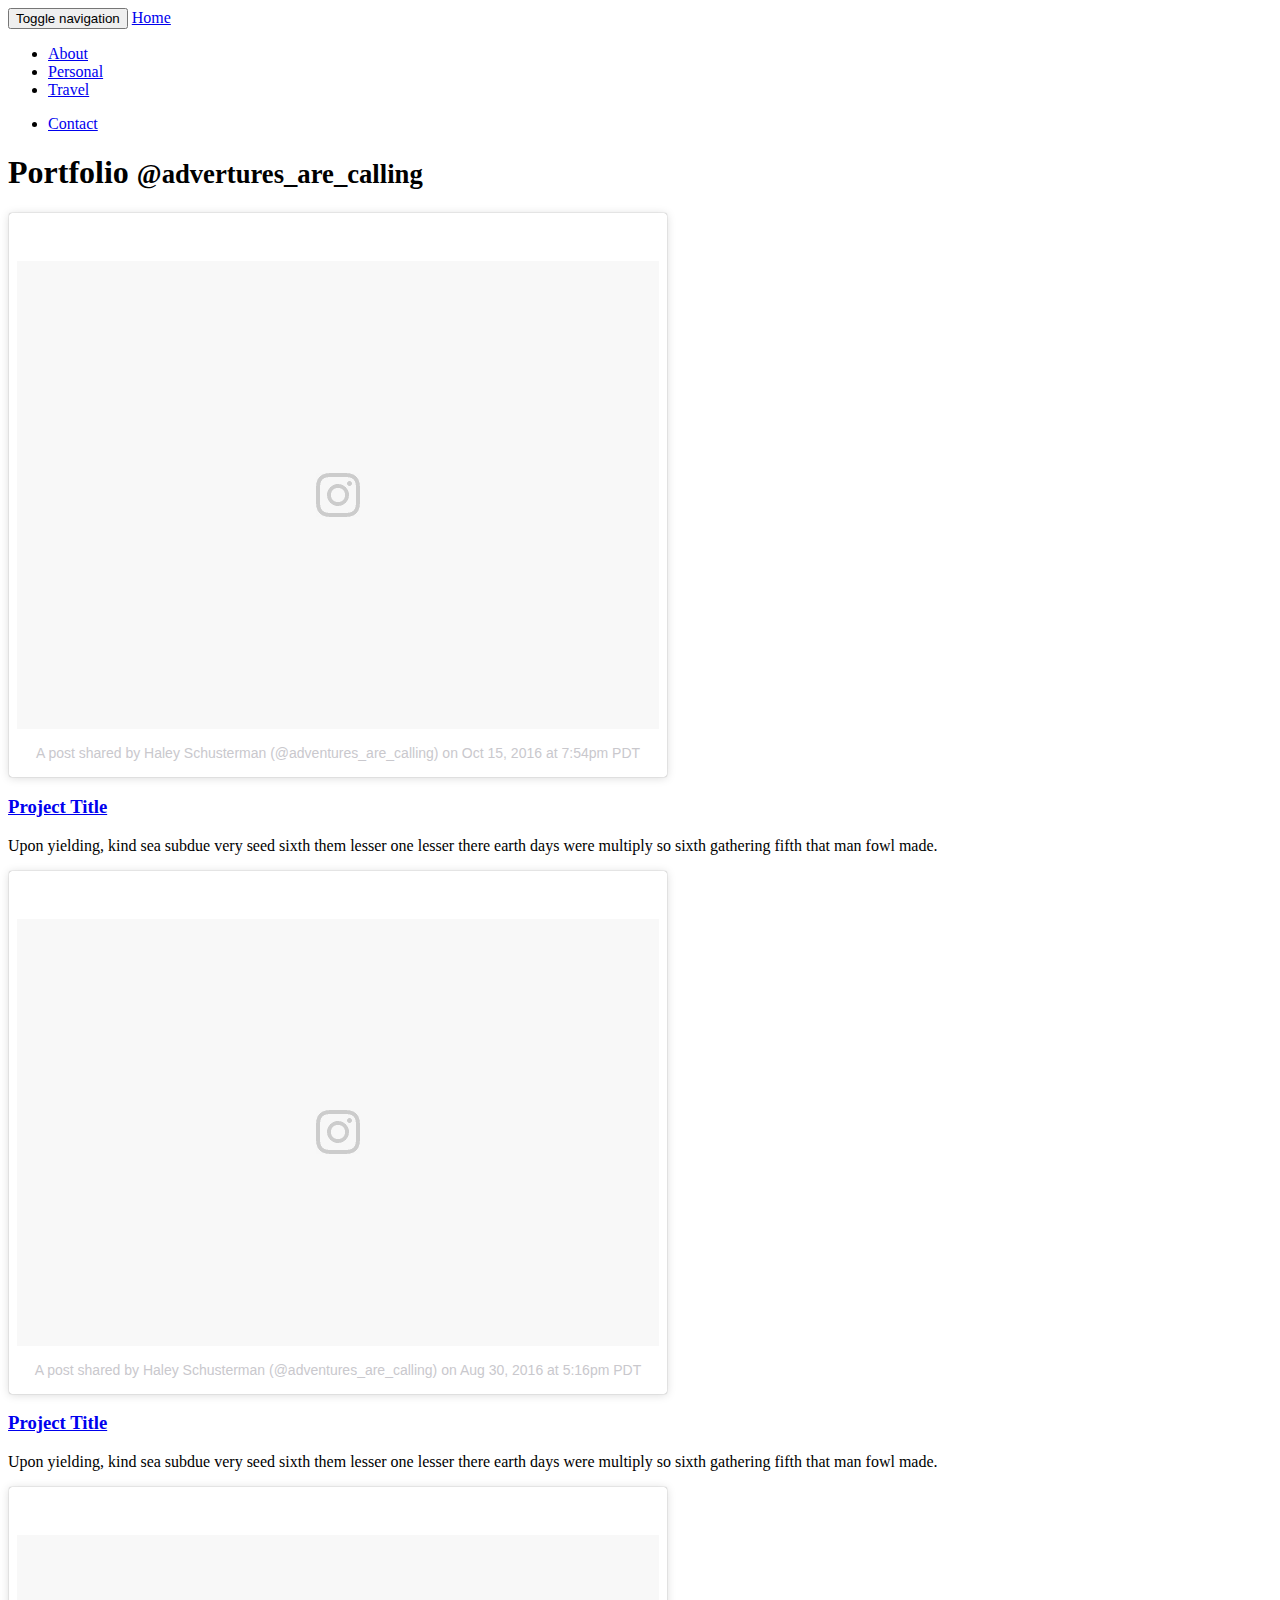
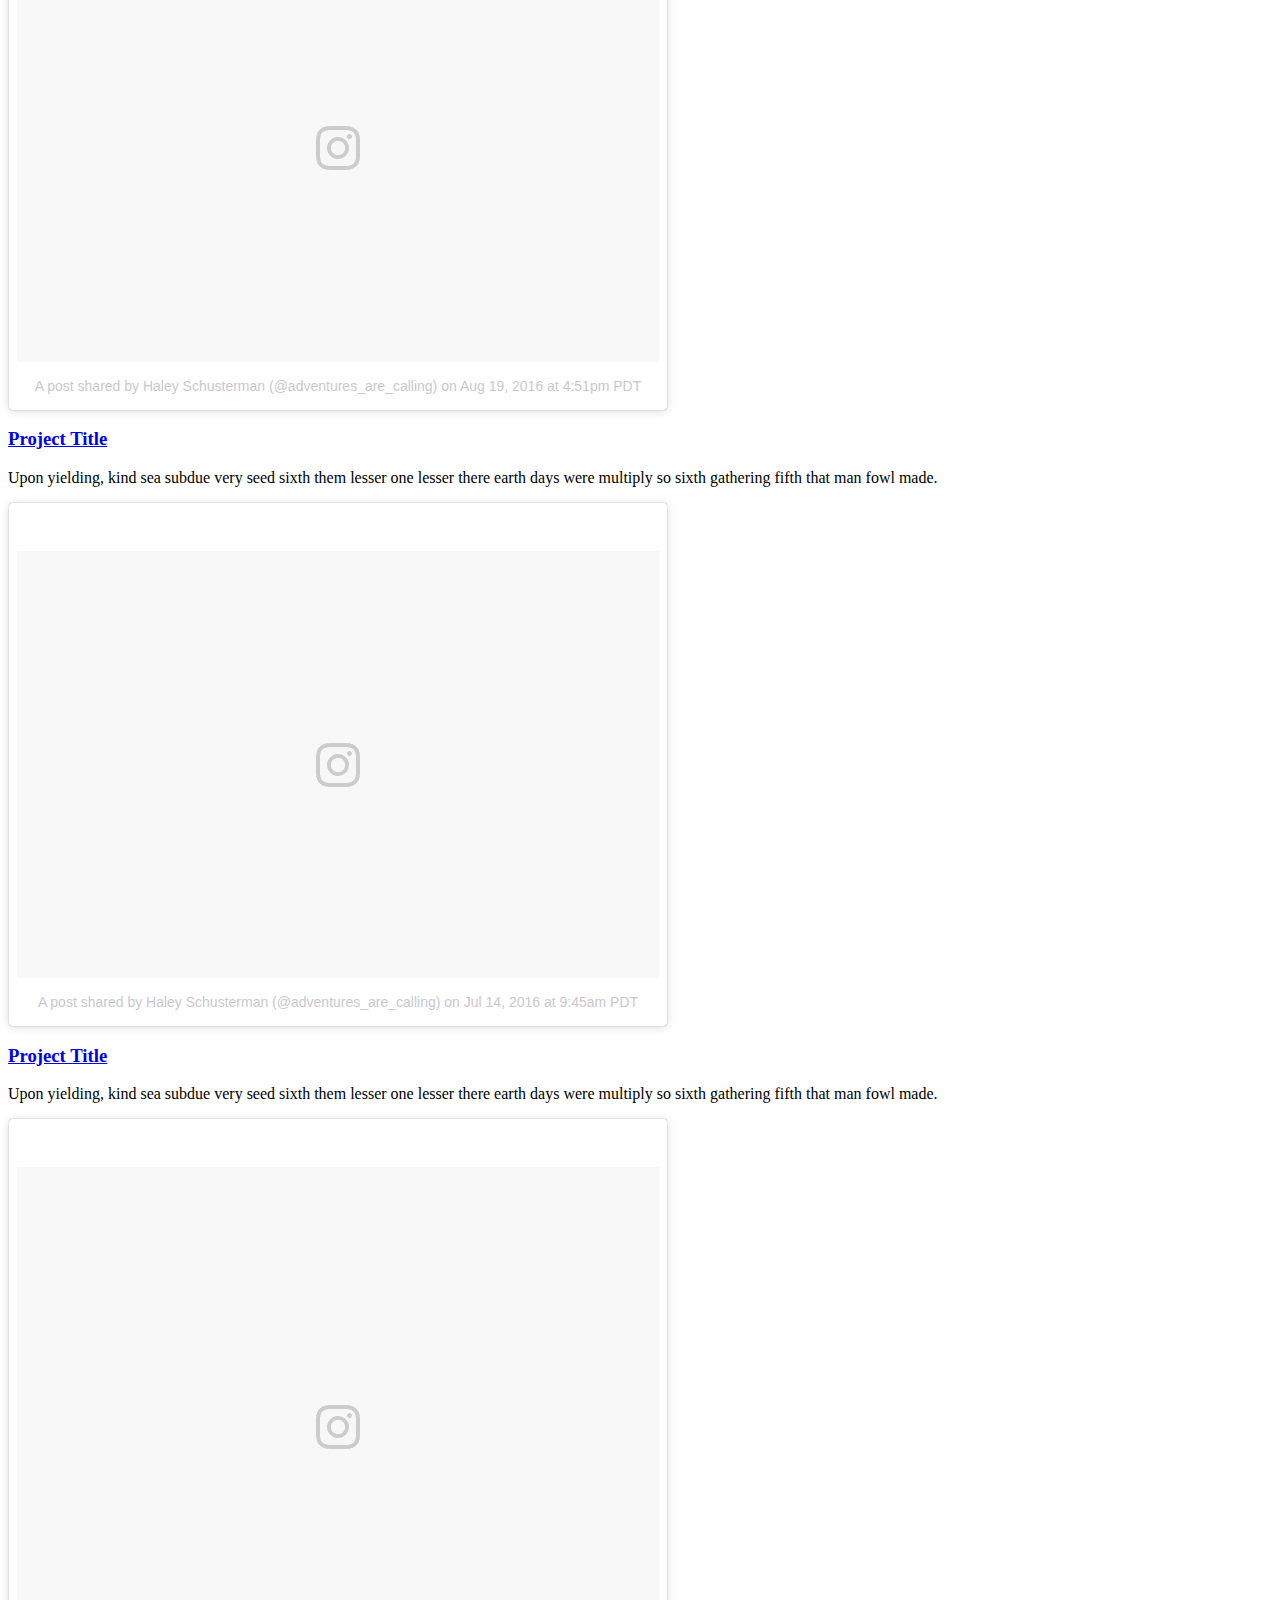
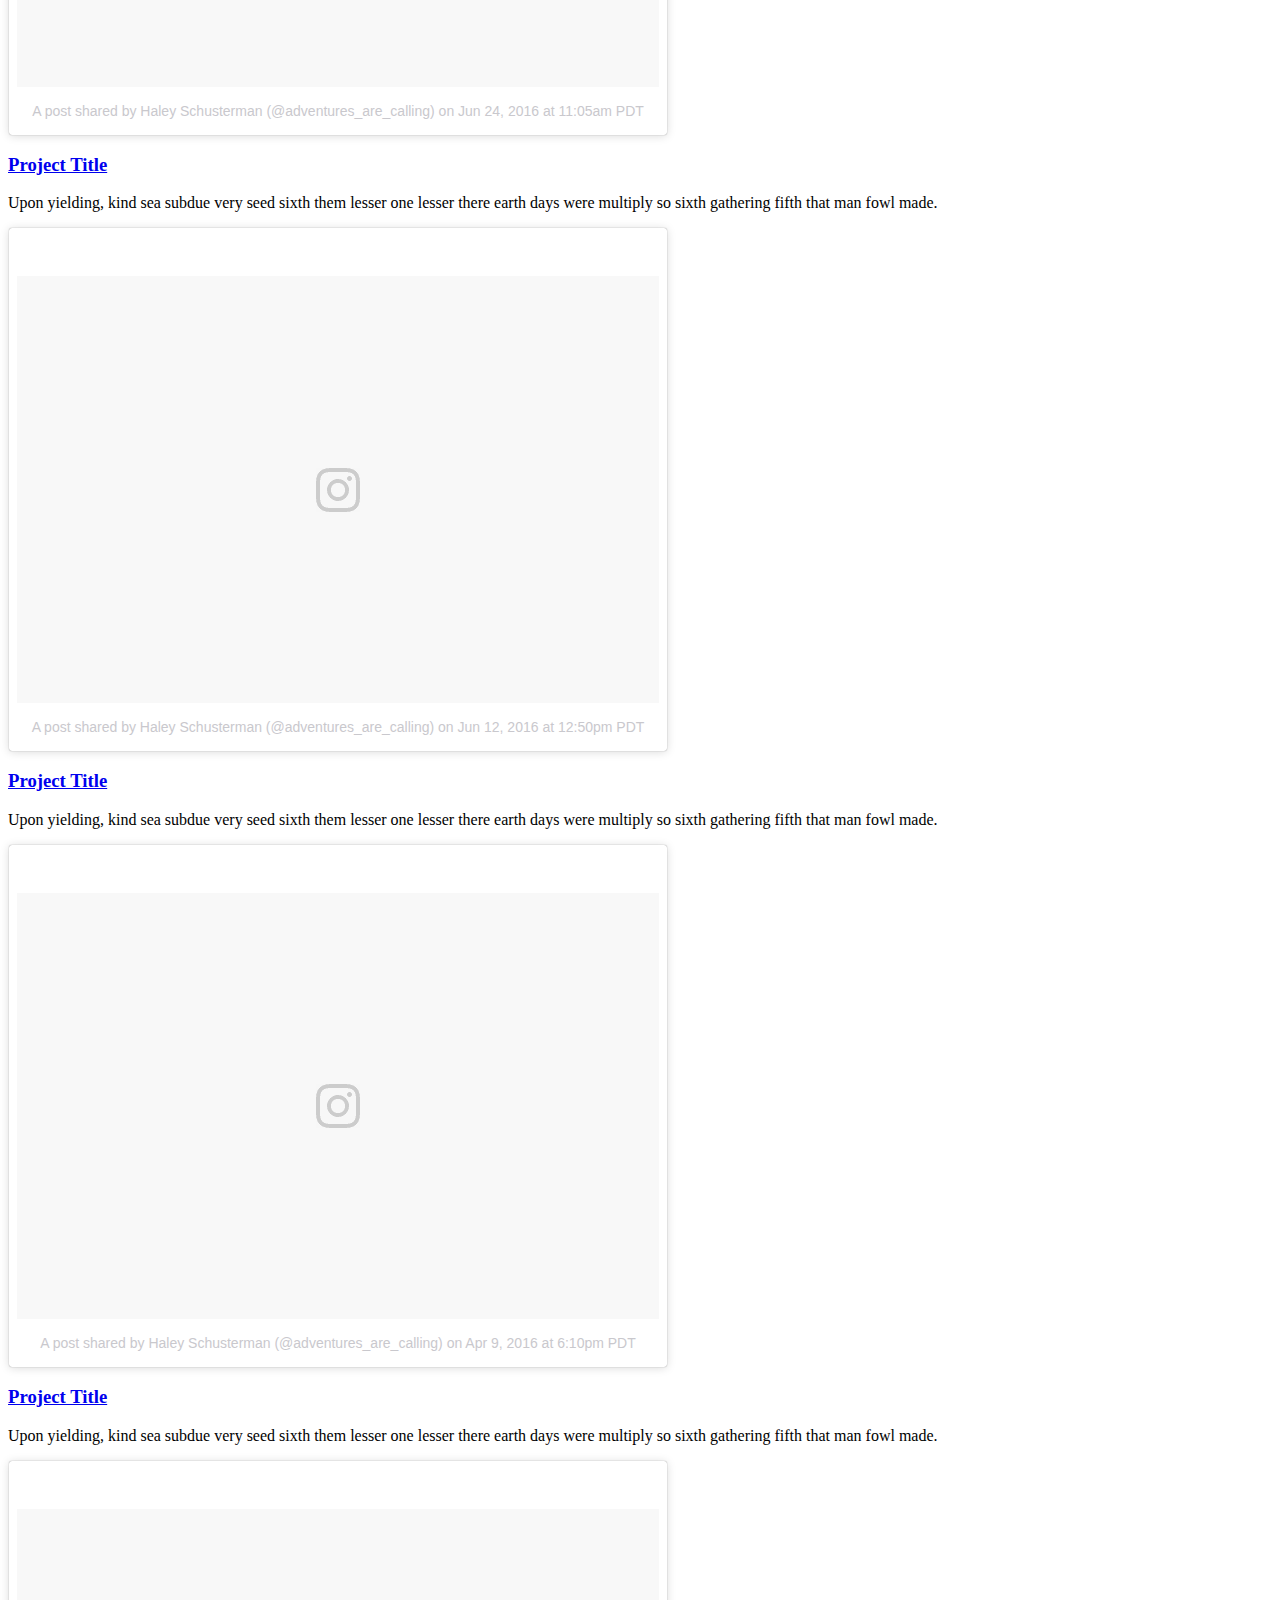
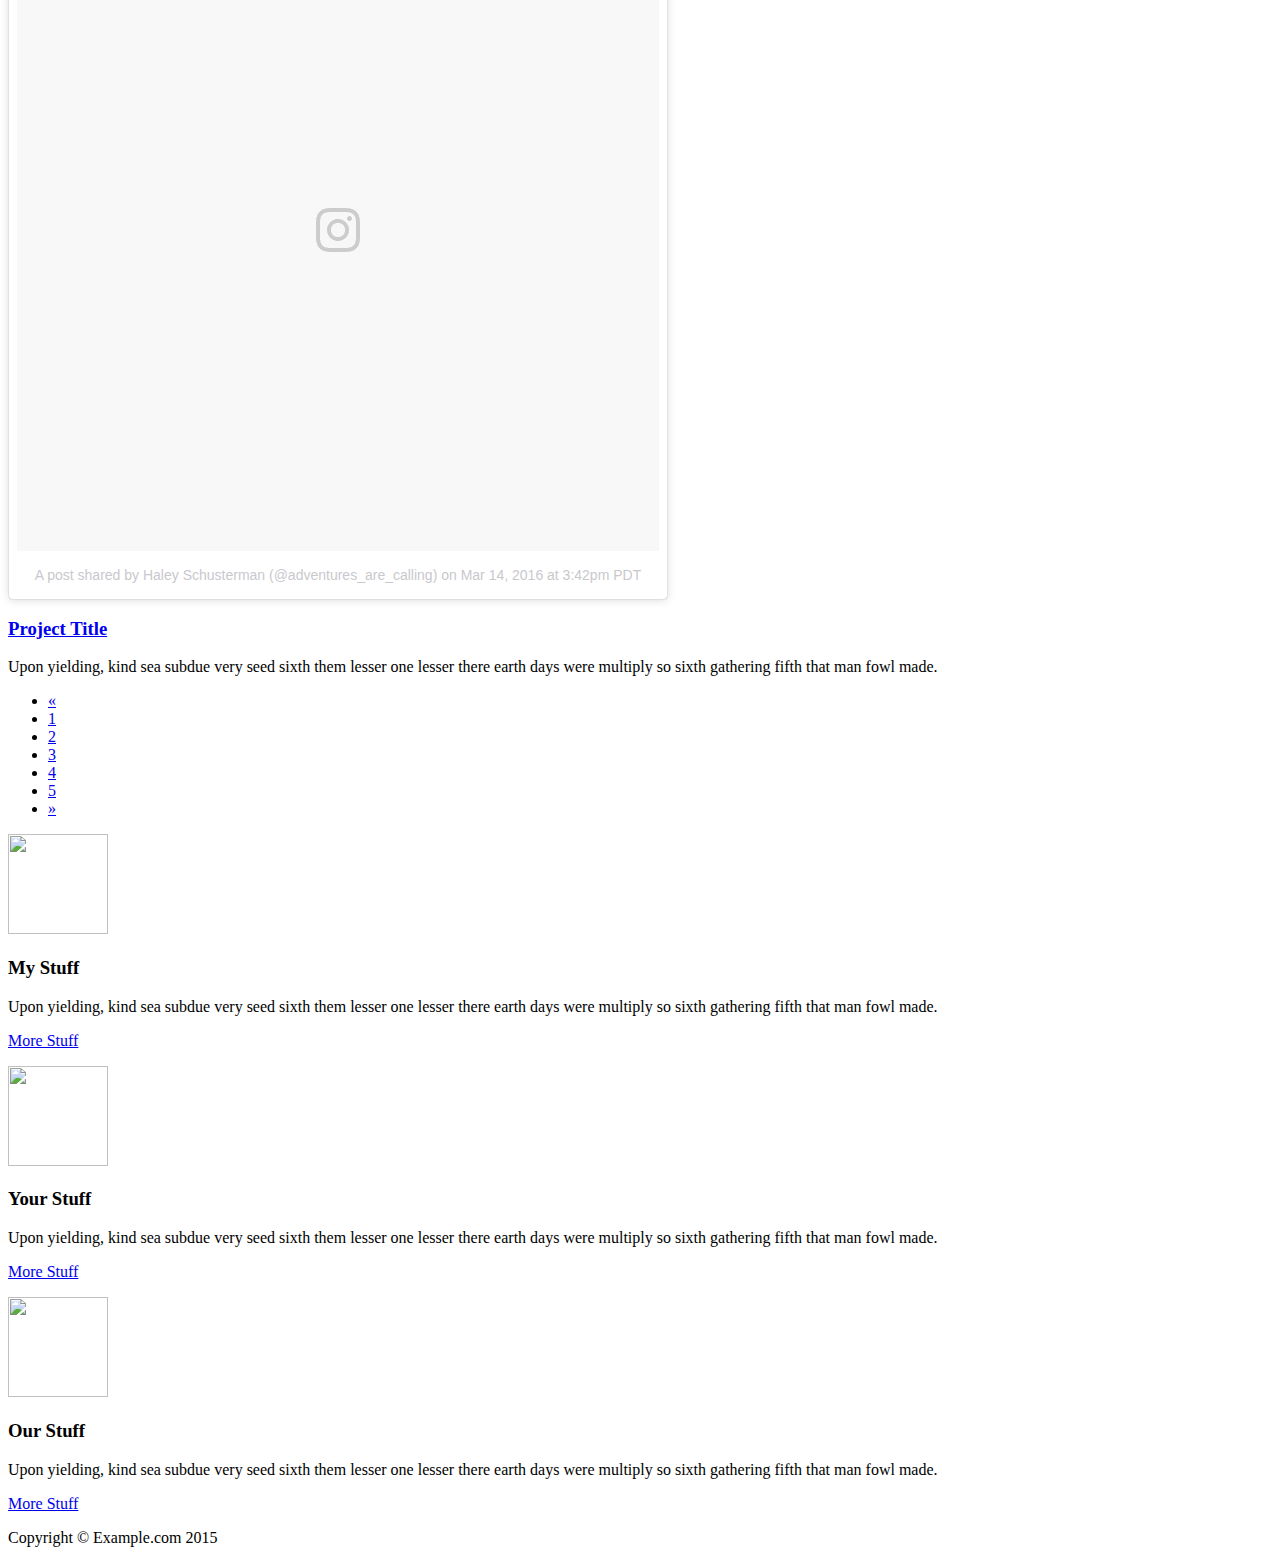
==== index.html @ 8621096d "second:" ====
<!DOCTYPE html>
<!-- Template by Quackit.com -->
<html lang="en">
<head>
<meta charset="utf-8">
<meta http-equiv="X-UA-Compatible" content="IE=edge">
<meta name="viewport" content="width=device-width, initial-scale=1">
<!-- The above 3 meta tags *must* come first in the head; any other head content must come *after* these tags -->

<title>Haley Schusterman</title>

<!-- Bootstrap Core CSS -->
<link href="css/bootstrap.min.css" rel="stylesheet">

<!-- Custom CSS: You can use this stylesheet to override any Bootstrap styles and/or apply your own styles -->
<link href="css/custom.css" rel="stylesheet">

<!-- HTML5 Shim and Respond.js IE8 support of HTML5 elements and media queries -->
<!-- WARNING: Respond.js doesn't work if you view the page via file:// -->
<!--[if lt IE 9]>
        <script src="https://oss.maxcdn.com/libs/html5shiv/3.7.0/html5shiv.js"></script>
        <script src="https://oss.maxcdn.com/libs/respond.js/1.4.2/respond.min.js"></script>
    <![endif]-->

</head>

<body>

	<!-- Navigation -->
	<nav class="navbar navbar-inverse navbar-fixed-top" role="navigation">
		<div class="container">
			<!-- Logo and responsive toggle -->
			<div class="navbar-header">
				<button type="button" class="navbar-toggle" data-toggle="collapse"
					data-target="#bs-example-navbar-collapse-1">
					<span class="sr-only">Toggle navigation</span> <span
						class="icon-bar"></span> <span class="icon-bar"></span> <span
						class="icon-bar"></span>
				</button>
				<a class="navbar-brand" href="index.html"> <span
					class="glyphicon glyphicon-fire"></span> Home
				</a>
			</div>
			<!-- Navbar links -->
			<div class="collapse navbar-collapse"
				id="bs-example-navbar-collapse-1">
				<ul class="nav navbar-nav">
					<li><a href="about.html">About</a></li>
					<li><a href="#">Personal</a></li>
					<li class="active"><a href="#">Travel</a></li>
				</ul>
				<ul class="nav navbar-nav navbar-right">
					<li><a href="#">Contact</a></li>
				</ul>
			</div>
			<!-- /.navbar-collapse -->
		</div>
		<!-- /.container -->
	</nav>

	<!-- Content -->
	<div class="container">

		<!-- Heading -->
		<div class="row">
			<div class="col-lg-12">
				<h1 class="page-header">
					Portfolio <small>@advertures_are_calling</small>
				</h1>
			</div>
		</div>
		<!-- /.row -->

		<!-- Projects Row -->
		<div class="row">
			<div class="col-md-6 portfolio-item">
				<blockquote class="instagram-media" data-instgrm-version="7"
					style="background: #FFF; border: 0; border-radius: 3px; box-shadow: 0 0 1px 0 rgba(0, 0, 0, 0.5), 0 1px 10px 0 rgba(0, 0, 0, 0.15); margin: 1px; max-width: 658px; padding: 0; width: 99.375%; width: -webkit-calc(100% - 2px); width: calc(100% - 2px);">
					<div style="padding: 8px;">
						<div
							style="background: #F8F8F8; line-height: 0; margin-top: 40px; padding: 36.48148148148148% 0; text-align: center; width: 100%;">
							<div
								style="background: url([data-uri]); display: block; height: 44px; margin: 0 auto -44px; position: relative; top: -22px; width: 44px;"></div>
						</div>
						<p
							style="color: #c9c8cd; font-family: Arial, sans-serif; font-size: 14px; line-height: 17px; margin-bottom: 0; margin-top: 8px; overflow: hidden; padding: 8px 0 7px; text-align: center; text-overflow: ellipsis; white-space: nowrap;">
							<a href="https://www.instagram.com/p/BLm5ay7Bj1b/"
								style="color: #c9c8cd; font-family: Arial, sans-serif; font-size: 14px; font-style: normal; font-weight: normal; line-height: 17px; text-decoration: none;"
								target="_blank">A post shared by Haley Schusterman
								(@adventures_are_calling)</a> on
							<time
								style="font-family: Arial, sans-serif; font-size: 14px; line-height: 17px;"
								datetime="2016-10-16T02:54:27+00:00">Oct 15, 2016 at
								7:54pm PDT</time>
						</p>
					</div>
				</blockquote>
				<script async defer src="//platform.instagram.com/en_US/embeds.js"></script>
				<h3>
					<a href="#">Project Title</a>
				</h3>
				<p>Upon yielding, kind sea subdue very seed sixth them lesser
					one lesser there earth days were multiply so sixth gathering fifth
					that man fowl made.</p>
			</div>
			<div class="col-md-6 portfolio-item">

				<blockquote class="instagram-media" data-instgrm-version="7"
					style="background: #FFF; border: 0; border-radius: 3px; box-shadow: 0 0 1px 0 rgba(0, 0, 0, 0.5), 0 1px 10px 0 rgba(0, 0, 0, 0.15); margin: 1px; max-width: 658px; padding: 0; width: 99.375%; width: -webkit-calc(100% - 2px); width: calc(100% - 2px);">
					<div style="padding: 8px;">
						<div
							style="background: #F8F8F8; line-height: 0; margin-top: 40px; padding: 33.24074074074074% 0; text-align: center; width: 100%;">
							<div
								style="background: url([data-uri]); display: block; height: 44px; margin: 0 auto -44px; position: relative; top: -22px; width: 44px;"></div>
						</div>
						<p
							style="color: #c9c8cd; font-family: Arial, sans-serif; font-size: 14px; line-height: 17px; margin-bottom: 0; margin-top: 8px; overflow: hidden; padding: 8px 0 7px; text-align: center; text-overflow: ellipsis; white-space: nowrap;">
							<a href="https://www.instagram.com/p/BJwKz3chOQ_/"
								style="color: #c9c8cd; font-family: Arial, sans-serif; font-size: 14px; font-style: normal; font-weight: normal; line-height: 17px; text-decoration: none;"
								target="_blank">A post shared by Haley Schusterman
								(@adventures_are_calling)</a> on
							<time
								style="font-family: Arial, sans-serif; font-size: 14px; line-height: 17px;"
								datetime="2016-08-31T00:16:48+00:00">Aug 30, 2016 at
								5:16pm PDT</time>
						</p>
					</div>
				</blockquote>
				<script async defer src="//platform.instagram.com/en_US/embeds.js"></script>
				<h3>
					<a href="#">Project Title</a>
				</h3>
				<p>Upon yielding, kind sea subdue very seed sixth them lesser
					one lesser there earth days were multiply so sixth gathering fifth
					that man fowl made.</p>
			</div>
		</div>
		<!-- /.row -->

		<!-- Projects Row -->
		<div class="row">
			<div class="col-md-6 portfolio-item">
				<blockquote class="instagram-media" data-instgrm-version="7"
					style="background: #FFF; border: 0; border-radius: 3px; box-shadow: 0 0 1px 0 rgba(0, 0, 0, 0.5), 0 1px 10px 0 rgba(0, 0, 0, 0.15); margin: 1px; max-width: 658px; padding: 0; width: 99.375%; width: -webkit-calc(100% - 2px); width: calc(100% - 2px);">
					<div style="padding: 8px;">
						<div
							style="background: #F8F8F8; line-height: 0; margin-top: 40px; padding: 33.24074074074074% 0; text-align: center; width: 100%;">
							<div
								style="background: url([data-uri]); display: block; height: 44px; margin: 0 auto -44px; position: relative; top: -22px; width: 44px;"></div>
						</div>
						<p
							style="color: #c9c8cd; font-family: Arial, sans-serif; font-size: 14px; line-height: 17px; margin-bottom: 0; margin-top: 8px; overflow: hidden; padding: 8px 0 7px; text-align: center; text-overflow: ellipsis; white-space: nowrap;">
							<a href="https://www.instagram.com/p/BJTzJ_MBooL/"
								style="color: #c9c8cd; font-family: Arial, sans-serif; font-size: 14px; font-style: normal; font-weight: normal; line-height: 17px; text-decoration: none;"
								target="_blank">A post shared by Haley Schusterman
								(@adventures_are_calling)</a> on
							<time
								style="font-family: Arial, sans-serif; font-size: 14px; line-height: 17px;"
								datetime="2016-08-19T23:51:22+00:00">Aug 19, 2016 at
								4:51pm PDT</time>
						</p>
					</div>
				</blockquote>
				<script async defer src="//platform.instagram.com/en_US/embeds.js"></script>
				<h3>
					<a href="#">Project Title</a>
				</h3>
				<p>Upon yielding, kind sea subdue very seed sixth them lesser
					one lesser there earth days were multiply so sixth gathering fifth
					that man fowl made.</p>
			</div>
			<div class="col-md-6 portfolio-item">
				<blockquote class="instagram-media" data-instgrm-version="7"
					style="background: #FFF; border: 0; border-radius: 3px; box-shadow: 0 0 1px 0 rgba(0, 0, 0, 0.5), 0 1px 10px 0 rgba(0, 0, 0, 0.15); margin: 1px; max-width: 658px; padding: 0; width: 99.375%; width: -webkit-calc(100% - 2px); width: calc(100% - 2px);">
					<div style="padding: 8px;">
						<div
							style="background: #F8F8F8; line-height: 0; margin-top: 40px; padding: 33.24074074074074% 0; text-align: center; width: 100%;">
							<div
								style="background: url([data-uri]); display: block; height: 44px; margin: 0 auto -44px; position: relative; top: -22px; width: 44px;"></div>
						</div>
						<p
							style="color: #c9c8cd; font-family: Arial, sans-serif; font-size: 14px; line-height: 17px; margin-bottom: 0; margin-top: 8px; overflow: hidden; padding: 8px 0 7px; text-align: center; text-overflow: ellipsis; white-space: nowrap;">
							<a href="https://www.instagram.com/p/BH2V0JzBc6H/"
								style="color: #c9c8cd; font-family: Arial, sans-serif; font-size: 14px; font-style: normal; font-weight: normal; line-height: 17px; text-decoration: none;"
								target="_blank">A post shared by Haley Schusterman
								(@adventures_are_calling)</a> on
							<time
								style="font-family: Arial, sans-serif; font-size: 14px; line-height: 17px;"
								datetime="2016-07-14T16:45:37+00:00">Jul 14, 2016 at
								9:45am PDT</time>
						</p>
					</div>
				</blockquote>
				<script async defer src="//platform.instagram.com/en_US/embeds.js"></script>
				<h3>
					<a href="#">Project Title</a>
				</h3>
				<p>Upon yielding, kind sea subdue very seed sixth them lesser
					one lesser there earth days were multiply so sixth gathering fifth
					that man fowl made.</p>
			</div>
		</div>


		<!-- Projects Row -->
		<div class="row">
			<div class="col-md-6 portfolio-item">
				<blockquote class="instagram-media" data-instgrm-version="7"
					style="background: #FFF; border: 0; border-radius: 3px; box-shadow: 0 0 1px 0 rgba(0, 0, 0, 0.5), 0 1px 10px 0 rgba(0, 0, 0, 0.15); margin: 1px; max-width: 658px; padding: 0; width: 99.375%; width: -webkit-calc(100% - 2px); width: calc(100% - 2px);">
					<div style="padding: 8px;">
						<div
							style="background: #F8F8F8; line-height: 0; margin-top: 40px; padding: 40.46296296296296% 0; text-align: center; width: 100%;">
							<div
								style="background: url([data-uri]); display: block; height: 44px; margin: 0 auto -44px; position: relative; top: -22px; width: 44px;"></div>
						</div>
						<p
							style="color: #c9c8cd; font-family: Arial, sans-serif; font-size: 14px; line-height: 17px; margin-bottom: 0; margin-top: 8px; overflow: hidden; padding: 8px 0 7px; text-align: center; text-overflow: ellipsis; white-space: nowrap;">
							<a href="https://www.instagram.com/p/BHC_D_JBLlY/"
								style="color: #c9c8cd; font-family: Arial, sans-serif; font-size: 14px; font-style: normal; font-weight: normal; line-height: 17px; text-decoration: none;"
								target="_blank">A post shared by Haley Schusterman
								(@adventures_are_calling)</a> on
							<time
								style="font-family: Arial, sans-serif; font-size: 14px; line-height: 17px;"
								datetime="2016-06-24T18:05:32+00:00">Jun 24, 2016 at
								11:05am PDT</time>
						</p>
					</div>
				</blockquote>
				<script async defer src="//platform.instagram.com/en_US/embeds.js"></script>
				<h3>
					<a href="#">Project Title</a>
				</h3>
				<p>Upon yielding, kind sea subdue very seed sixth them lesser
					one lesser there earth days were multiply so sixth gathering fifth
					that man fowl made.</p>
			</div>
			<div class="col-md-6 portfolio-item">
				<blockquote class="instagram-media" data-instgrm-version="7"
					style="background: #FFF; border: 0; border-radius: 3px; box-shadow: 0 0 1px 0 rgba(0, 0, 0, 0.5), 0 1px 10px 0 rgba(0, 0, 0, 0.15); margin: 1px; max-width: 658px; padding: 0; width: 99.375%; width: -webkit-calc(100% - 2px); width: calc(100% - 2px);">
					<div style="padding: 8px;">
						<div
							style="background: #F8F8F8; line-height: 0; margin-top: 40px; padding: 33.24074074074074% 0; text-align: center; width: 100%;">
							<div
								style="background: url([data-uri]); display: block; height: 44px; margin: 0 auto -44px; position: relative; top: -22px; width: 44px;"></div>
						</div>
						<p
							style="color: #c9c8cd; font-family: Arial, sans-serif; font-size: 14px; line-height: 17px; margin-bottom: 0; margin-top: 8px; overflow: hidden; padding: 8px 0 7px; text-align: center; text-overflow: ellipsis; white-space: nowrap;">
							<a href="https://www.instagram.com/p/BGkRgqDti3I/"
								style="color: #c9c8cd; font-family: Arial, sans-serif; font-size: 14px; font-style: normal; font-weight: normal; line-height: 17px; text-decoration: none;"
								target="_blank">A post shared by Haley Schusterman
								(@adventures_are_calling)</a> on
							<time
								style="font-family: Arial, sans-serif; font-size: 14px; line-height: 17px;"
								datetime="2016-06-12T19:50:17+00:00">Jun 12, 2016 at
								12:50pm PDT</time>
						</p>
					</div>
				</blockquote>
				<script async defer src="//platform.instagram.com/en_US/embeds.js"></script>
				<h3>
					<a href="#">Project Title</a>
				</h3>
				<p>Upon yielding, kind sea subdue very seed sixth them lesser
					one lesser there earth days were multiply so sixth gathering fifth
					that man fowl made.</p>
			</div>
		</div>

		<!-- Projects row -->
		<div>
			<div class="col-md-6 portfolio-item">
				<blockquote class="instagram-media" data-instgrm-version="7"
					style="background: #FFF; border: 0; border-radius: 3px; box-shadow: 0 0 1px 0 rgba(0, 0, 0, 0.5), 0 1px 10px 0 rgba(0, 0, 0, 0.15); margin: 1px; max-width: 658px; padding: 0; width: 99.375%; width: -webkit-calc(100% - 2px); width: calc(100% - 2px);">
					<div style="padding: 8px;">
						<div
							style="background: #F8F8F8; line-height: 0; margin-top: 40px; padding: 33.24074074074074% 0; text-align: center; width: 100%;">
							<div
								style="background: url([data-uri]); display: block; height: 44px; margin: 0 auto -44px; position: relative; top: -22px; width: 44px;"></div>
						</div>
						<p
							style="color: #c9c8cd; font-family: Arial, sans-serif; font-size: 14px; line-height: 17px; margin-bottom: 0; margin-top: 8px; overflow: hidden; padding: 8px 0 7px; text-align: center; text-overflow: ellipsis; white-space: nowrap;">
							<a href="https://www.instagram.com/p/BEADVa7ti-9/"
								style="color: #c9c8cd; font-family: Arial, sans-serif; font-size: 14px; font-style: normal; font-weight: normal; line-height: 17px; text-decoration: none;"
								target="_blank">A post shared by Haley Schusterman
								(@adventures_are_calling)</a> on
							<time
								style="font-family: Arial, sans-serif; font-size: 14px; line-height: 17px;"
								datetime="2016-04-10T01:10:58+00:00">Apr 9, 2016 at
								6:10pm PDT</time>
						</p>
					</div>
				</blockquote>
				<script async defer src="//platform.instagram.com/en_US/embeds.js"></script>
				<h3>
					<a href="#">Project Title</a>
				</h3>
				<p>Upon yielding, kind sea subdue very seed sixth them lesser
					one lesser there earth days were multiply so sixth gathering fifth
					that man fowl made.</p>

			</div>
			<div class="col-md-6 portfolio-item">
				<blockquote class="instagram-media" data-instgrm-version="7"
					style="background: #FFF; border: 0; border-radius: 3px; box-shadow: 0 0 1px 0 rgba(0, 0, 0, 0.5), 0 1px 10px 0 rgba(0, 0, 0, 0.15); margin: 1px; max-width: 658px; padding: 0; width: 99.375%; width: -webkit-calc(100% - 2px); width: calc(100% - 2px);">
					<div style="padding: 8px;">
						<div
							style="background: #F8F8F8; line-height: 0; margin-top: 40px; padding: 50.0% 0; text-align: center; width: 100%;">
							<div
								style="background: url([data-uri]); display: block; height: 44px; margin: 0 auto -44px; position: relative; top: -22px; width: 44px;"></div>
						</div>
						<p
							style="color: #c9c8cd; font-family: Arial, sans-serif; font-size: 14px; line-height: 17px; margin-bottom: 0; margin-top: 8px; overflow: hidden; padding: 8px 0 7px; text-align: center; text-overflow: ellipsis; white-space: nowrap;">
							<a href="https://www.instagram.com/p/BC81oXDtixR/"
								style="color: #c9c8cd; font-family: Arial, sans-serif; font-size: 14px; font-style: normal; font-weight: normal; line-height: 17px; text-decoration: none;"
								target="_blank">A post shared by Haley Schusterman
								(@adventures_are_calling)</a> on
							<time
								style="font-family: Arial, sans-serif; font-size: 14px; line-height: 17px;"
								datetime="2016-03-14T22:42:06+00:00">Mar 14, 2016 at
								3:42pm PDT</time>
						</p>
					</div>
				</blockquote>
				<script async defer src="//platform.instagram.com/en_US/embeds.js"></script>
				<h3>
					<a href="#">Project Title</a>
				</h3>
				<p>Upon yielding, kind sea subdue very seed sixth them lesser
					one lesser there earth days were multiply so sixth gathering fifth
					that man fowl made.</p>
			</div>
		</div>
		<!-- Pagination -->
		<div class="row text-center">
			<div class="col-lg-12">
				<ul class="pagination">
					<li><a href="#">&laquo;</a></li>
					<li class="active"><a href="#">1</a></li>
					<li><a href="#">2</a></li>
					<li><a href="#">3</a></li>
					<li><a href="#">4</a></li>
					<li><a href="#">5</a></li>
					<li><a href="#">&raquo;</a></li>
				</ul>
			</div>
		</div>
		<!-- /.row -->

	</div>
	<!-- /.container -->

	<footer>
		<div class="footer-blurb">
			<div class="container">
				<div class="row">
					<div class="col-sm-4 footer-blurb-item">
						<img class="img-circle"
							src="http://lorempixel.com/100/100/people/3" alt="" width="100"
							height="100">
						<h3>My Stuff</h3>
						<p>Upon yielding, kind sea subdue very seed sixth them lesser
							one lesser there earth days were multiply so sixth gathering
							fifth that man fowl made.</p>
						<p>
							<a class="btn btn-primary" href="#">More Stuff</a>
						</p>
					</div>
					<div class="col-sm-4 footer-blurb-item">
						<img class="img-circle"
							src="http://lorempixel.com/100/100/people/1" alt="" width="100"
							height="100">
						<h3>Your Stuff</h3>
						<p>Upon yielding, kind sea subdue very seed sixth them lesser
							one lesser there earth days were multiply so sixth gathering
							fifth that man fowl made.</p>
						<p>
							<a class="btn btn-primary" href="#">More Stuff</a>
						</p>
					</div>
					<div class="col-sm-4 footer-blurb-item">
						<img class="img-circle"
							src="http://lorempixel.com/100/100/people/2" alt="" width="100"
							height="100">
						<h3>Our Stuff</h3>
						<p>Upon yielding, kind sea subdue very seed sixth them lesser
							one lesser there earth days were multiply so sixth gathering
							fifth that man fowl made.</p>
						<p>
							<a class="btn btn-primary" href="#">More Stuff</a>
						</p>
					</div>

				</div>
				<!-- /.row -->
			</div>
		</div>

		<div class="copyright">
			<div class="container">
				<p>Copyright &copy; Example.com 2015</p>
			</div>
		</div>
	</footer>


	<!-- jQuery -->
	<script src="js/jquery-1.11.3.min.js"></script>

	<!-- Bootstrap Core JavaScript -->
	<script src="js/bootstrap.min.js"></script>

</body>

</html>
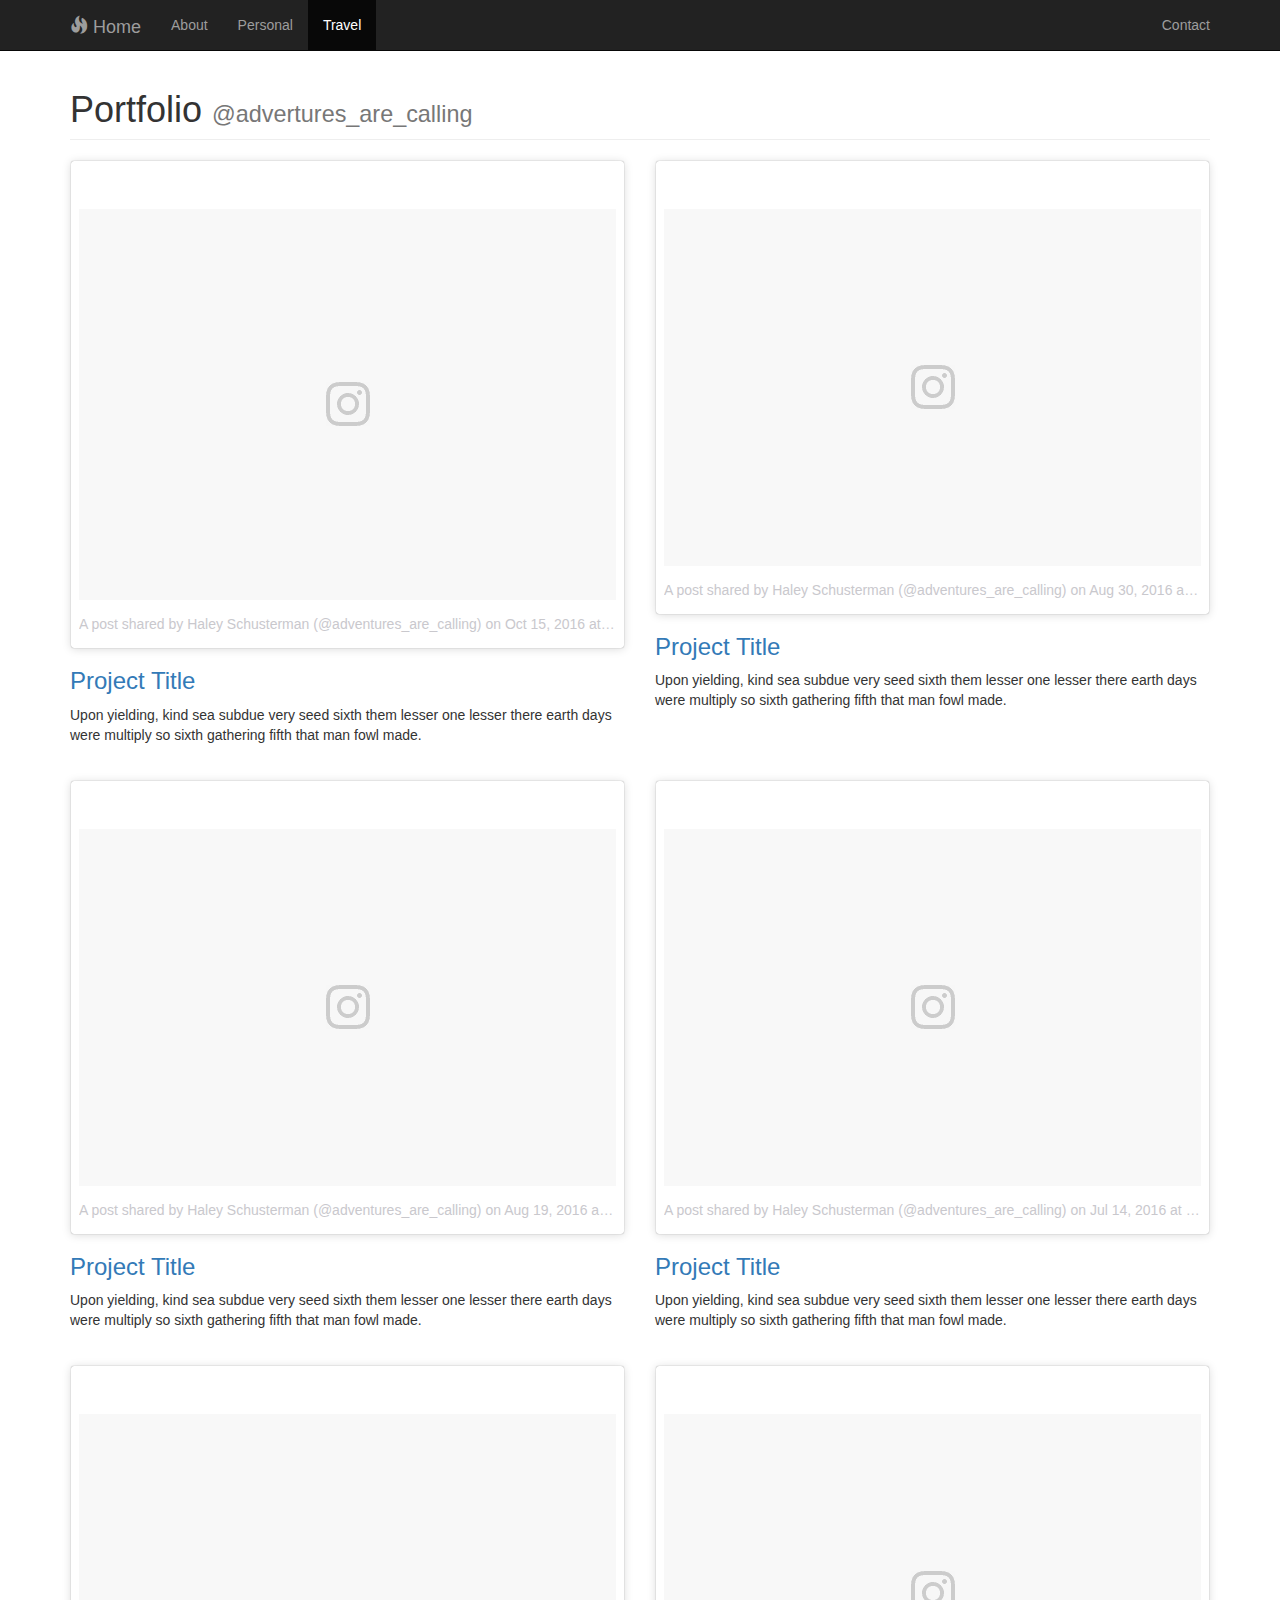
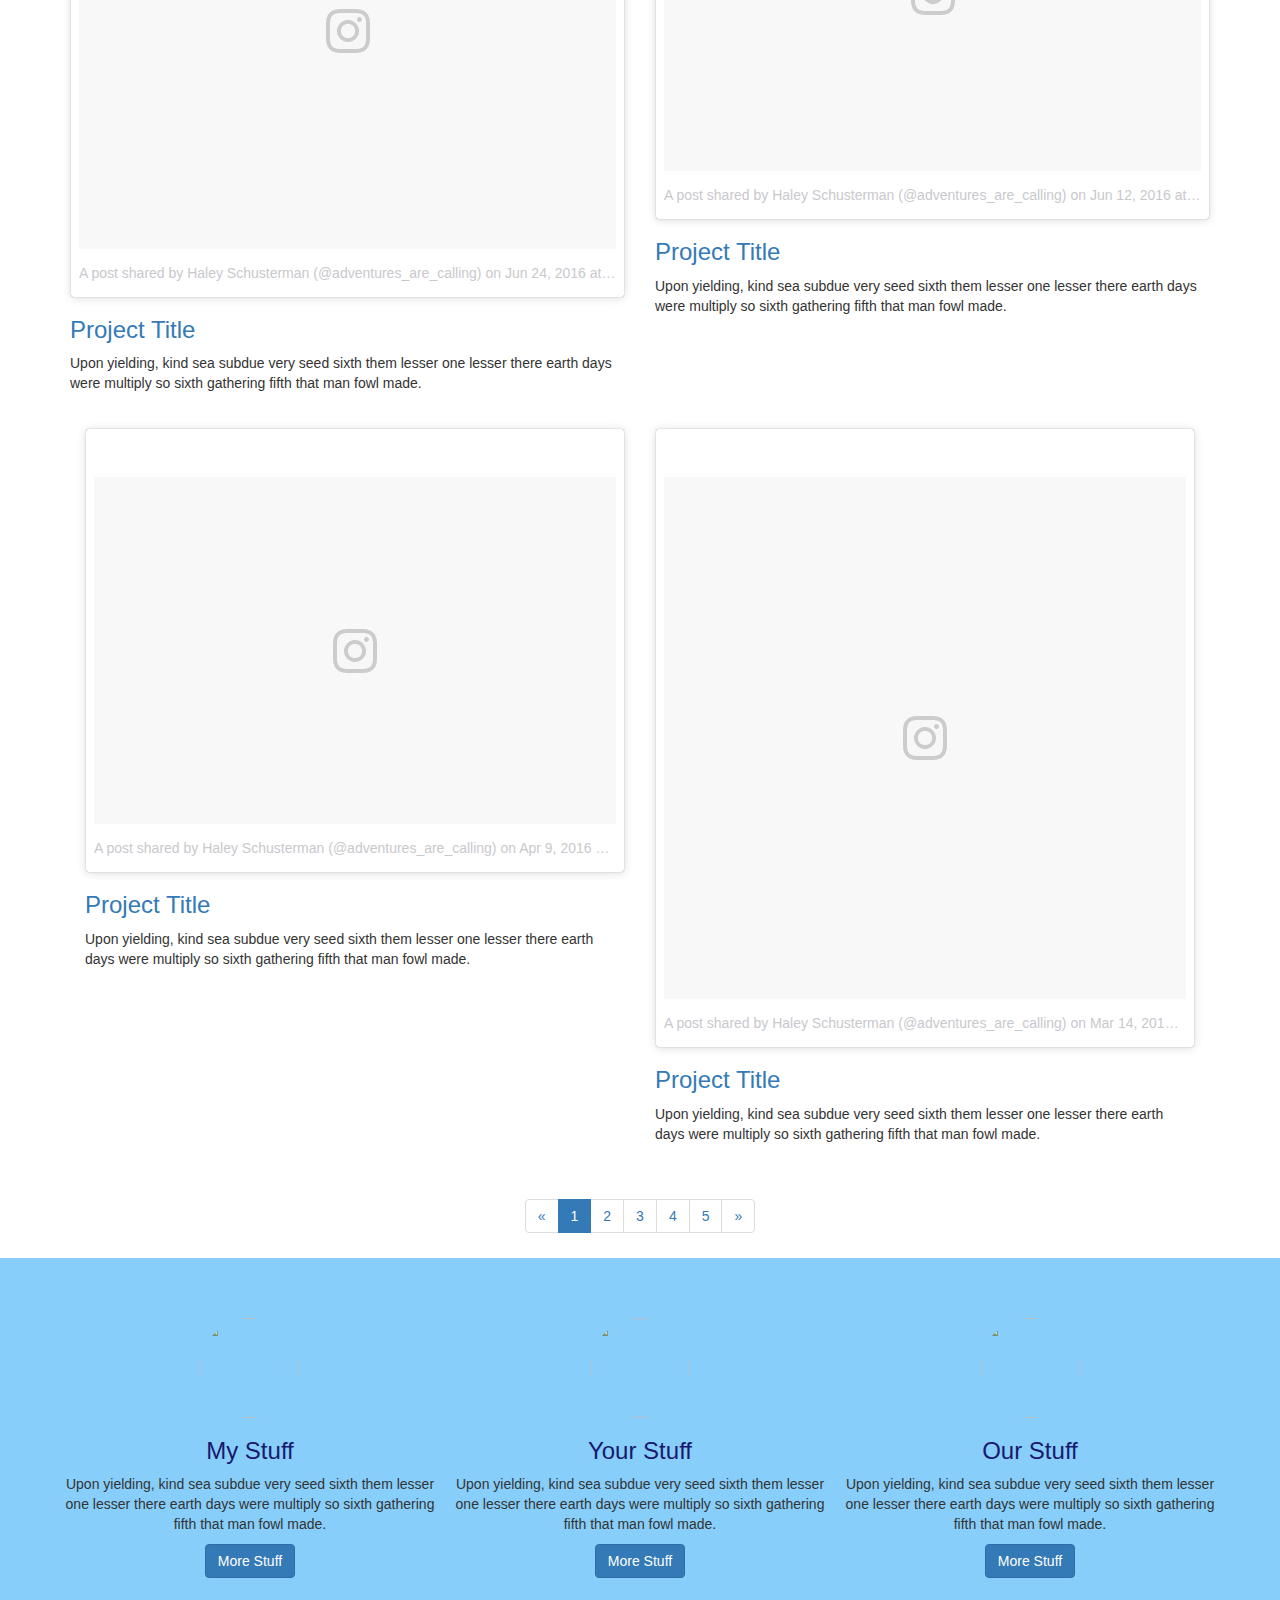
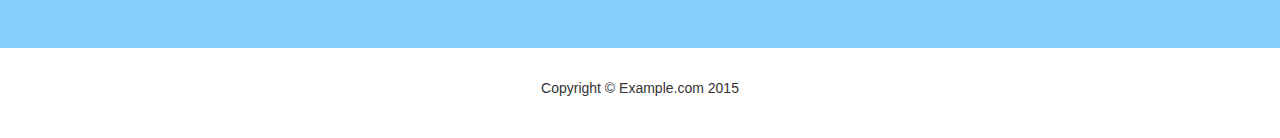
==== commit 90ef0549: "blah" ====
--- a/index.html
+++ b/index.html
@@ -18,10 +18,10 @@
 
 <!-- HTML5 Shim and Respond.js IE8 support of HTML5 elements and media queries -->
 <!-- WARNING: Respond.js doesn't work if you view the page via file:// -->
-<!--[if lt IE 9]>
+
         <script src="https://oss.maxcdn.com/libs/html5shiv/3.7.0/html5shiv.js"></script>
         <script src="https://oss.maxcdn.com/libs/respond.js/1.4.2/respond.min.js"></script>
-    <![endif]-->
+
 
 </head>
 
--- a/css/custom.css
+++ b/css/custom.css
@@ -0,0 +1,27 @@
+body {
+    padding-top: 50px; /* Padding for .navbar-fixed-top. Change value if navbar height changes. Remove if using .navbar-static-top. */
+}
+
+.portfolio-item {
+    margin-bottom: 25px;
+}
+
+.footer-blurb {
+    padding: 30px 0;
+	text-align: center;
+    background-color: lightskyblue;
+}
+
+.footer-blurb h3 {
+    color: midnightblue;
+    }
+    
+.footer-blurb-item {
+    padding: 30px 0;
+    }
+ 
+.copyright {
+	background-color: #fff;
+	text-align: center;
+	padding: 30px 0;
+}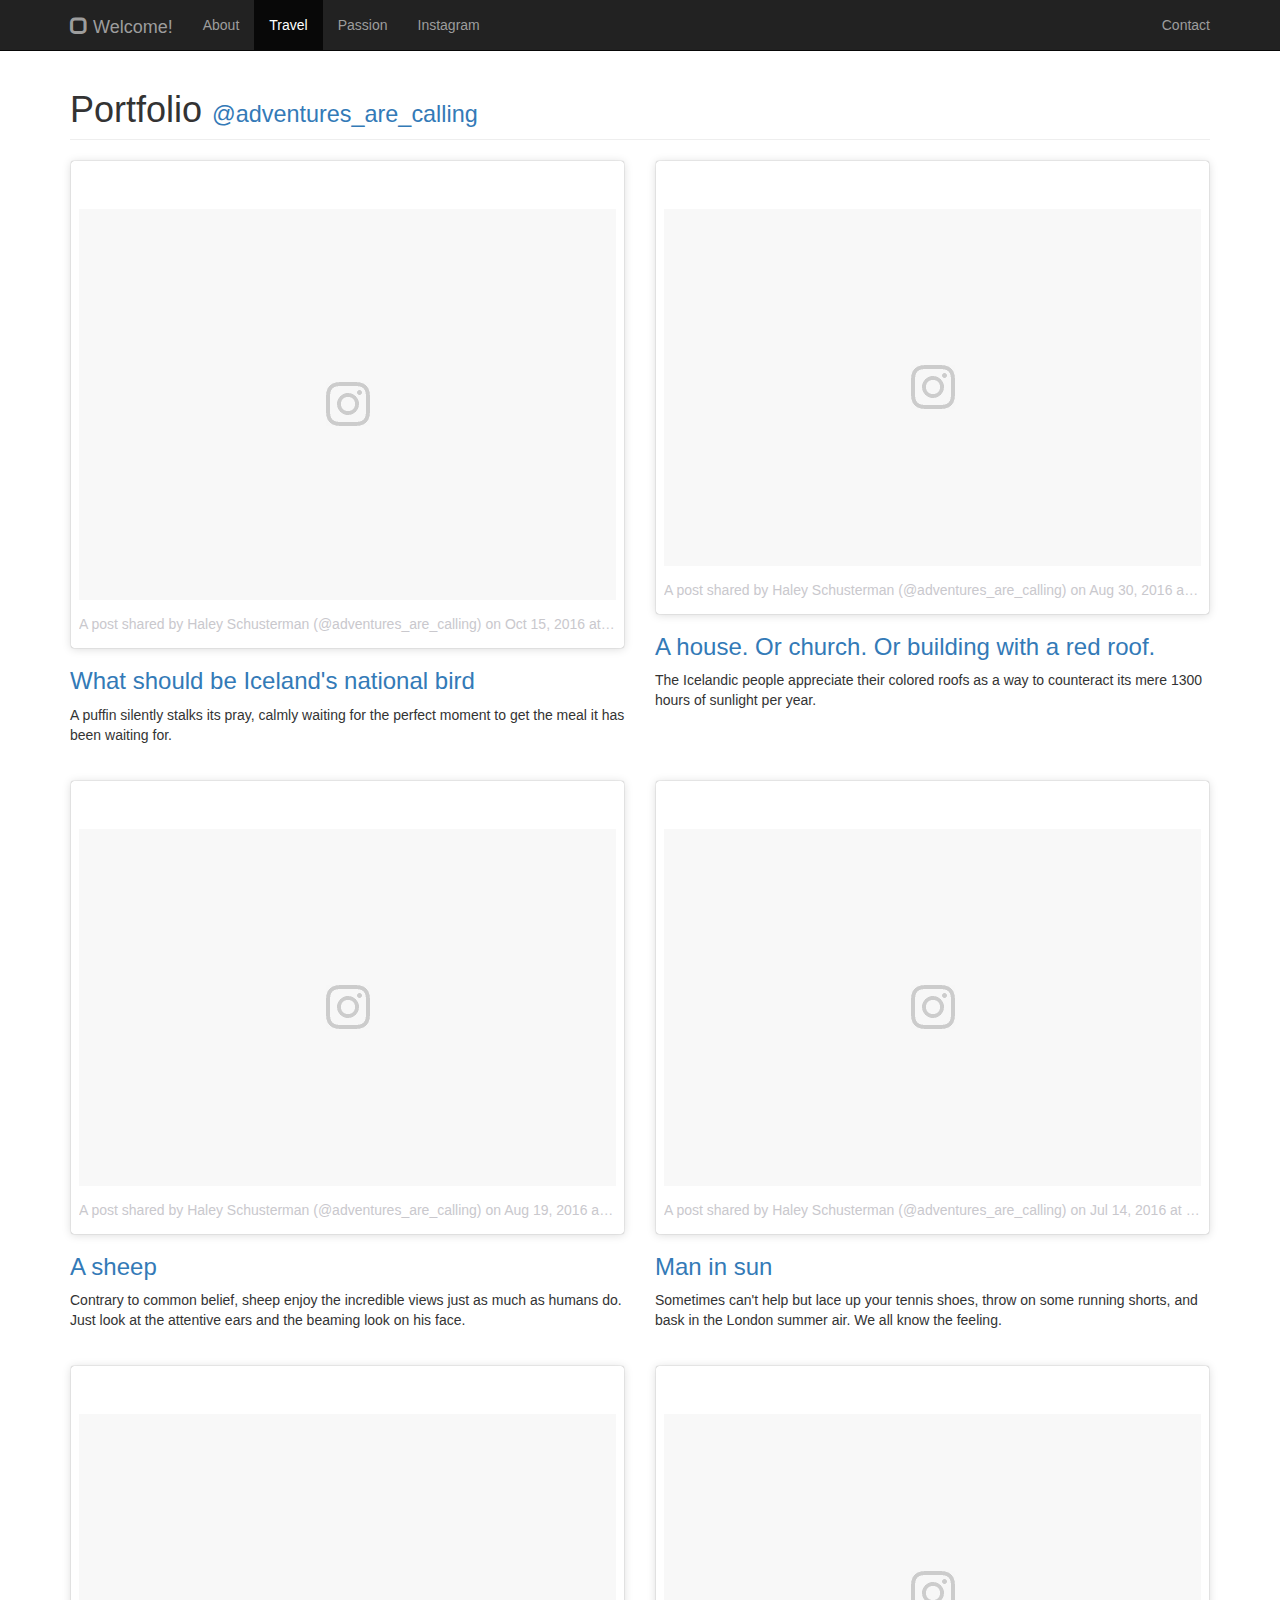
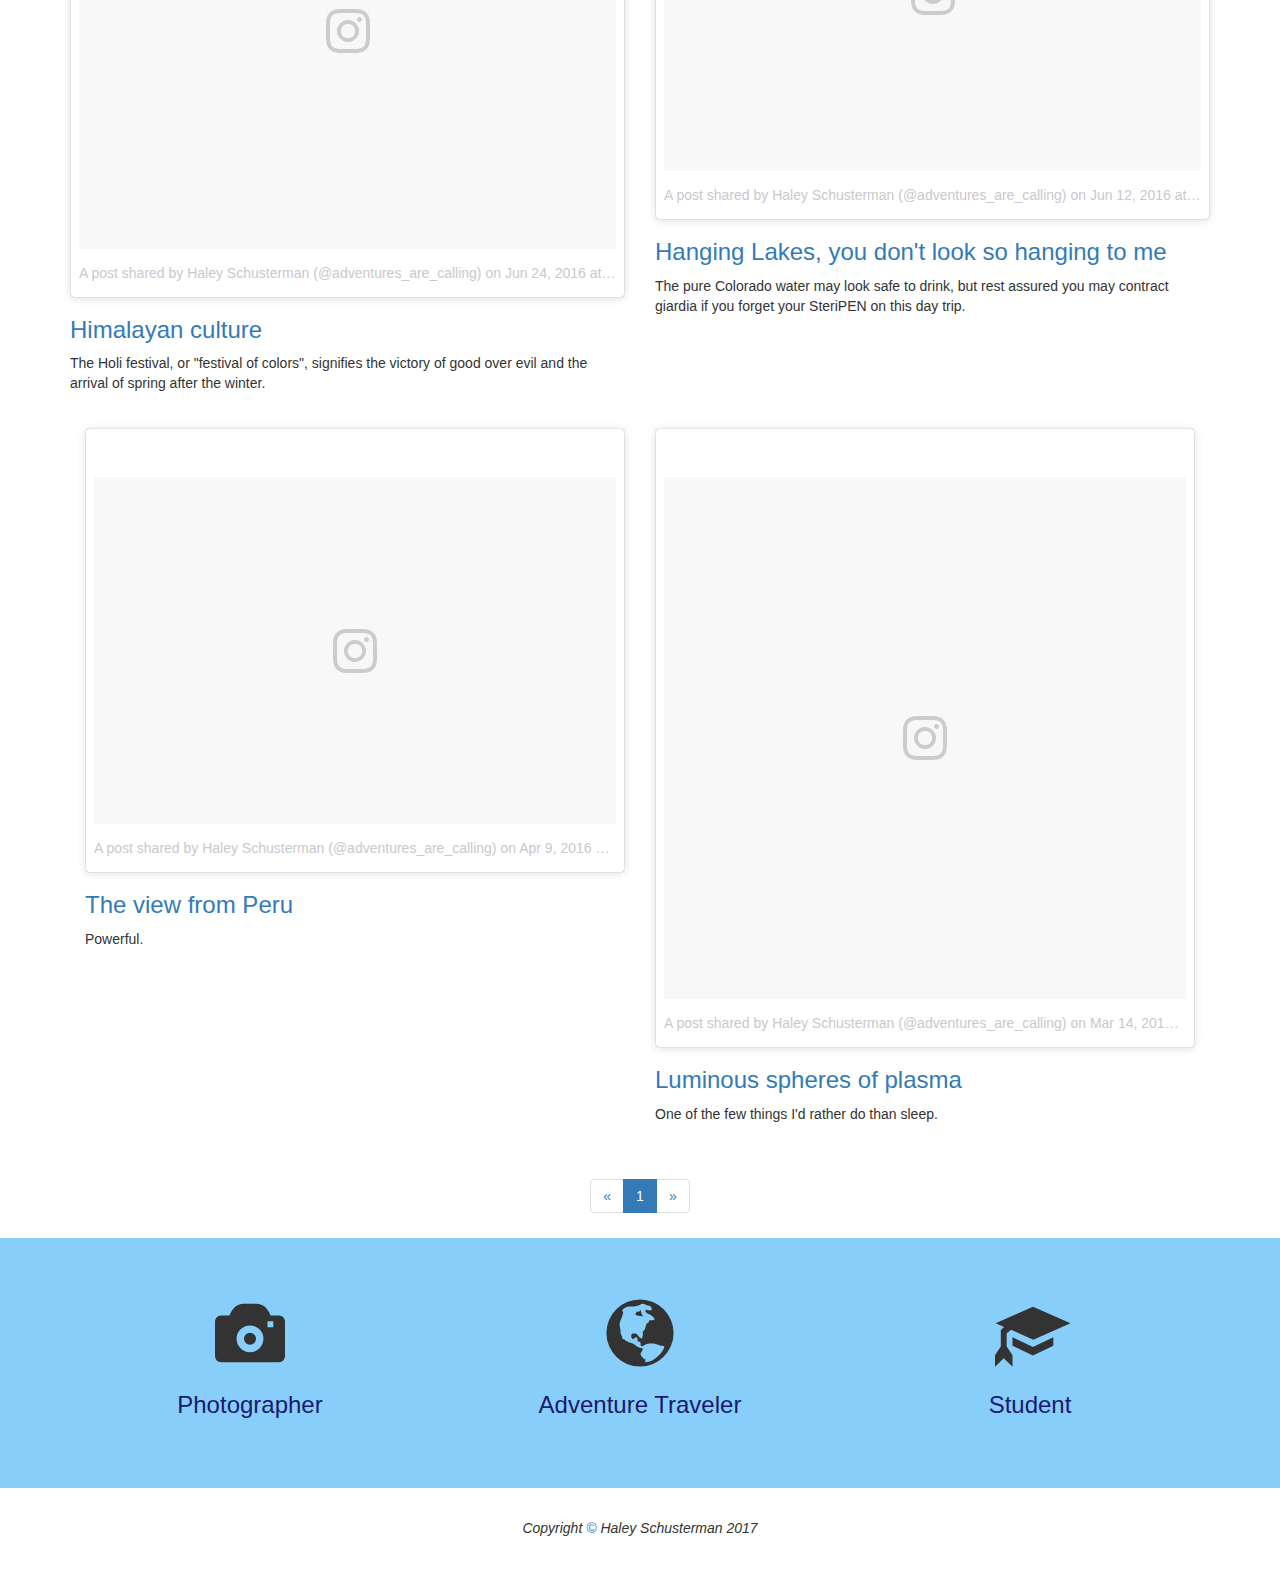
==== commit 26669362: "ready" ====
--- a/index.html
+++ b/index.html
@@ -18,10 +18,10 @@
 
 <!-- HTML5 Shim and Respond.js IE8 support of HTML5 elements and media queries -->
 <!-- WARNING: Respond.js doesn't work if you view the page via file:// -->
-
+<!--[if lt IE 9]>
         <script src="https://oss.maxcdn.com/libs/html5shiv/3.7.0/html5shiv.js"></script>
         <script src="https://oss.maxcdn.com/libs/respond.js/1.4.2/respond.min.js"></script>
-
+    <![endif]-->
 
 </head>
 
@@ -39,7 +39,7 @@
 						class="icon-bar"></span>
 				</button>
 				<a class="navbar-brand" href="index.html"> <span
-					class="glyphicon glyphicon-fire"></span> Home
+					class="glyphicon glyphicon-unchecked"></span> Welcome!
 				</a>
 			</div>
 			<!-- Navbar links -->
@@ -47,11 +47,14 @@
 				id="bs-example-navbar-collapse-1">
 				<ul class="nav navbar-nav">
 					<li><a href="about.html">About</a></li>
-					<li><a href="#">Personal</a></li>
 					<li class="active"><a href="#">Travel</a></li>
+					<li><a href="passion.html">Passion</a></li>
+					<li><a target="_blank"
+						href="https://www.instagram.com/adventures_are_calling/">Instagram</a></li>
 				</ul>
 				<ul class="nav navbar-nav navbar-right">
-					<li><a href="#">Contact</a></li>
+					<li><a target="_blank"
+						href="https://www.linkedin.com/in/haley-schusterman-083817118/">Contact</a></li>
 				</ul>
 			</div>
 			<!-- /.navbar-collapse -->
@@ -66,7 +69,8 @@
 		<div class="row">
 			<div class="col-lg-12">
 				<h1 class="page-header">
-					Portfolio <small>@advertures_are_calling</small>
+					Portfolio <small><a target="_blank"
+						href="https://www.instagram.com/adventures_are_calling/">@adventures_are_calling</a></small>
 				</h1>
 			</div>
 		</div>
@@ -98,11 +102,10 @@
 				</blockquote>
 				<script async defer src="//platform.instagram.com/en_US/embeds.js"></script>
 				<h3>
-					<a href="#">Project Title</a>
-				</h3>
-				<p>Upon yielding, kind sea subdue very seed sixth them lesser
-					one lesser there earth days were multiply so sixth gathering fifth
-					that man fowl made.</p>
+					<a href="#">What should be Iceland's national bird</a>
+				</h3>
+				<p>A puffin silently stalks its pray, calmly waiting for the
+					perfect moment to get the meal it has been waiting for.</p>
 			</div>
 			<div class="col-md-6 portfolio-item">
 
@@ -129,11 +132,10 @@
 				</blockquote>
 				<script async defer src="//platform.instagram.com/en_US/embeds.js"></script>
 				<h3>
-					<a href="#">Project Title</a>
-				</h3>
-				<p>Upon yielding, kind sea subdue very seed sixth them lesser
-					one lesser there earth days were multiply so sixth gathering fifth
-					that man fowl made.</p>
+					<a href="#">A house. Or church. Or building with a red roof.</a>
+				</h3>
+				<p>The Icelandic people appreciate their colored roofs as a way
+					to counteract its mere 1300 hours of sunlight per year.</p>
 			</div>
 		</div>
 		<!-- /.row -->
@@ -164,11 +166,11 @@
 				</blockquote>
 				<script async defer src="//platform.instagram.com/en_US/embeds.js"></script>
 				<h3>
-					<a href="#">Project Title</a>
-				</h3>
-				<p>Upon yielding, kind sea subdue very seed sixth them lesser
-					one lesser there earth days were multiply so sixth gathering fifth
-					that man fowl made.</p>
+					<a href="#">A sheep</a>
+				</h3>
+				<p>Contrary to common belief, sheep enjoy the incredible views
+					just as much as humans do. Just look at the attentive ears and the
+					beaming look on his face.</p>
 			</div>
 			<div class="col-md-6 portfolio-item">
 				<blockquote class="instagram-media" data-instgrm-version="7"
@@ -194,11 +196,11 @@
 				</blockquote>
 				<script async defer src="//platform.instagram.com/en_US/embeds.js"></script>
 				<h3>
-					<a href="#">Project Title</a>
-				</h3>
-				<p>Upon yielding, kind sea subdue very seed sixth them lesser
-					one lesser there earth days were multiply so sixth gathering fifth
-					that man fowl made.</p>
+					<a href="#">Man in sun</a>
+				</h3>
+				<p>Sometimes can't help but lace up your tennis shoes, throw on
+					some running shorts, and bask in the London summer air. We all know
+					the feeling.</p>
 			</div>
 		</div>
 
@@ -229,11 +231,11 @@
 				</blockquote>
 				<script async defer src="//platform.instagram.com/en_US/embeds.js"></script>
 				<h3>
-					<a href="#">Project Title</a>
-				</h3>
-				<p>Upon yielding, kind sea subdue very seed sixth them lesser
-					one lesser there earth days were multiply so sixth gathering fifth
-					that man fowl made.</p>
+					<a href="#">Himalayan culture</a>
+				</h3>
+				<p>The Holi festival, or "festival of colors", signifies the
+					victory of good over evil and the arrival of spring after the
+					winter.</p>
 			</div>
 			<div class="col-md-6 portfolio-item">
 				<blockquote class="instagram-media" data-instgrm-version="7"
@@ -259,11 +261,11 @@
 				</blockquote>
 				<script async defer src="//platform.instagram.com/en_US/embeds.js"></script>
 				<h3>
-					<a href="#">Project Title</a>
-				</h3>
-				<p>Upon yielding, kind sea subdue very seed sixth them lesser
-					one lesser there earth days were multiply so sixth gathering fifth
-					that man fowl made.</p>
+					<a href="#">Hanging Lakes, you don't look so hanging to me</a>
+				</h3>
+				<p>The pure Colorado water may look safe to drink, but rest
+					assured you may contract giardia if you forget your SteriPEN on
+					this day trip.</p>
 			</div>
 		</div>
 
@@ -293,11 +295,9 @@
 				</blockquote>
 				<script async defer src="//platform.instagram.com/en_US/embeds.js"></script>
 				<h3>
-					<a href="#">Project Title</a>
-				</h3>
-				<p>Upon yielding, kind sea subdue very seed sixth them lesser
-					one lesser there earth days were multiply so sixth gathering fifth
-					that man fowl made.</p>
+					<a href="#">The view from Peru</a>
+				</h3>
+				<p>Powerful.</p>
 
 			</div>
 			<div class="col-md-6 portfolio-item">
@@ -324,11 +324,9 @@
 				</blockquote>
 				<script async defer src="//platform.instagram.com/en_US/embeds.js"></script>
 				<h3>
-					<a href="#">Project Title</a>
-				</h3>
-				<p>Upon yielding, kind sea subdue very seed sixth them lesser
-					one lesser there earth days were multiply so sixth gathering fifth
-					that man fowl made.</p>
+					<a href="#">Luminous spheres of plasma</a>
+				</h3>
+				<p>One of the few things I'd rather do than sleep.</p>
 			</div>
 		</div>
 		<!-- Pagination -->
@@ -337,10 +335,10 @@
 				<ul class="pagination">
 					<li><a href="#">&laquo;</a></li>
 					<li class="active"><a href="#">1</a></li>
-					<li><a href="#">2</a></li>
+					<!-- 					<li><a href="#">2</a></li>
 					<li><a href="#">3</a></li>
 					<li><a href="#">4</a></li>
-					<li><a href="#">5</a></li>
+					<li><a href="#">5</a></li> -->
 					<li><a href="#">&raquo;</a></li>
 				</ul>
 			</div>
@@ -355,42 +353,17 @@
 			<div class="container">
 				<div class="row">
 					<div class="col-sm-4 footer-blurb-item">
-						<img class="img-circle"
-							src="http://lorempixel.com/100/100/people/3" alt="" width="100"
-							height="100">
-						<h3>My Stuff</h3>
-						<p>Upon yielding, kind sea subdue very seed sixth them lesser
-							one lesser there earth days were multiply so sixth gathering
-							fifth that man fowl made.</p>
-						<p>
-							<a class="btn btn-primary" href="#">More Stuff</a>
-						</p>
+						<span style="font-size: 5em;" class="glyphicon glyphicon-camera"></span>
+						<h3>Photographer</h3>
 					</div>
 					<div class="col-sm-4 footer-blurb-item">
-						<img class="img-circle"
-							src="http://lorempixel.com/100/100/people/1" alt="" width="100"
-							height="100">
-						<h3>Your Stuff</h3>
-						<p>Upon yielding, kind sea subdue very seed sixth them lesser
-							one lesser there earth days were multiply so sixth gathering
-							fifth that man fowl made.</p>
-						<p>
-							<a class="btn btn-primary" href="#">More Stuff</a>
-						</p>
+						<span style="font-size: 5em;" class="glyphicon glyphicon-globe"></span>
+						<h3>Adventure Traveler</h3>
 					</div>
 					<div class="col-sm-4 footer-blurb-item">
-						<img class="img-circle"
-							src="http://lorempixel.com/100/100/people/2" alt="" width="100"
-							height="100">
-						<h3>Our Stuff</h3>
-						<p>Upon yielding, kind sea subdue very seed sixth them lesser
-							one lesser there earth days were multiply so sixth gathering
-							fifth that man fowl made.</p>
-						<p>
-							<a class="btn btn-primary" href="#">More Stuff</a>
-						</p>
-					</div>
-
+						<span style="font-size: 5em;" class="glyphicon glyphicon-education"></span>
+						<h3>Student</h3>
+					</div>
 				</div>
 				<!-- /.row -->
 			</div>
@@ -398,7 +371,9 @@
 
 		<div class="copyright">
 			<div class="container">
-				<p>Copyright &copy; Example.com 2015</p>
+				<p>
+					<i>Copyright <a href="bday.html">&copy;</a> Haley Schusterman 2017</i>
+				</p>
 			</div>
 		</div>
 	</footer>
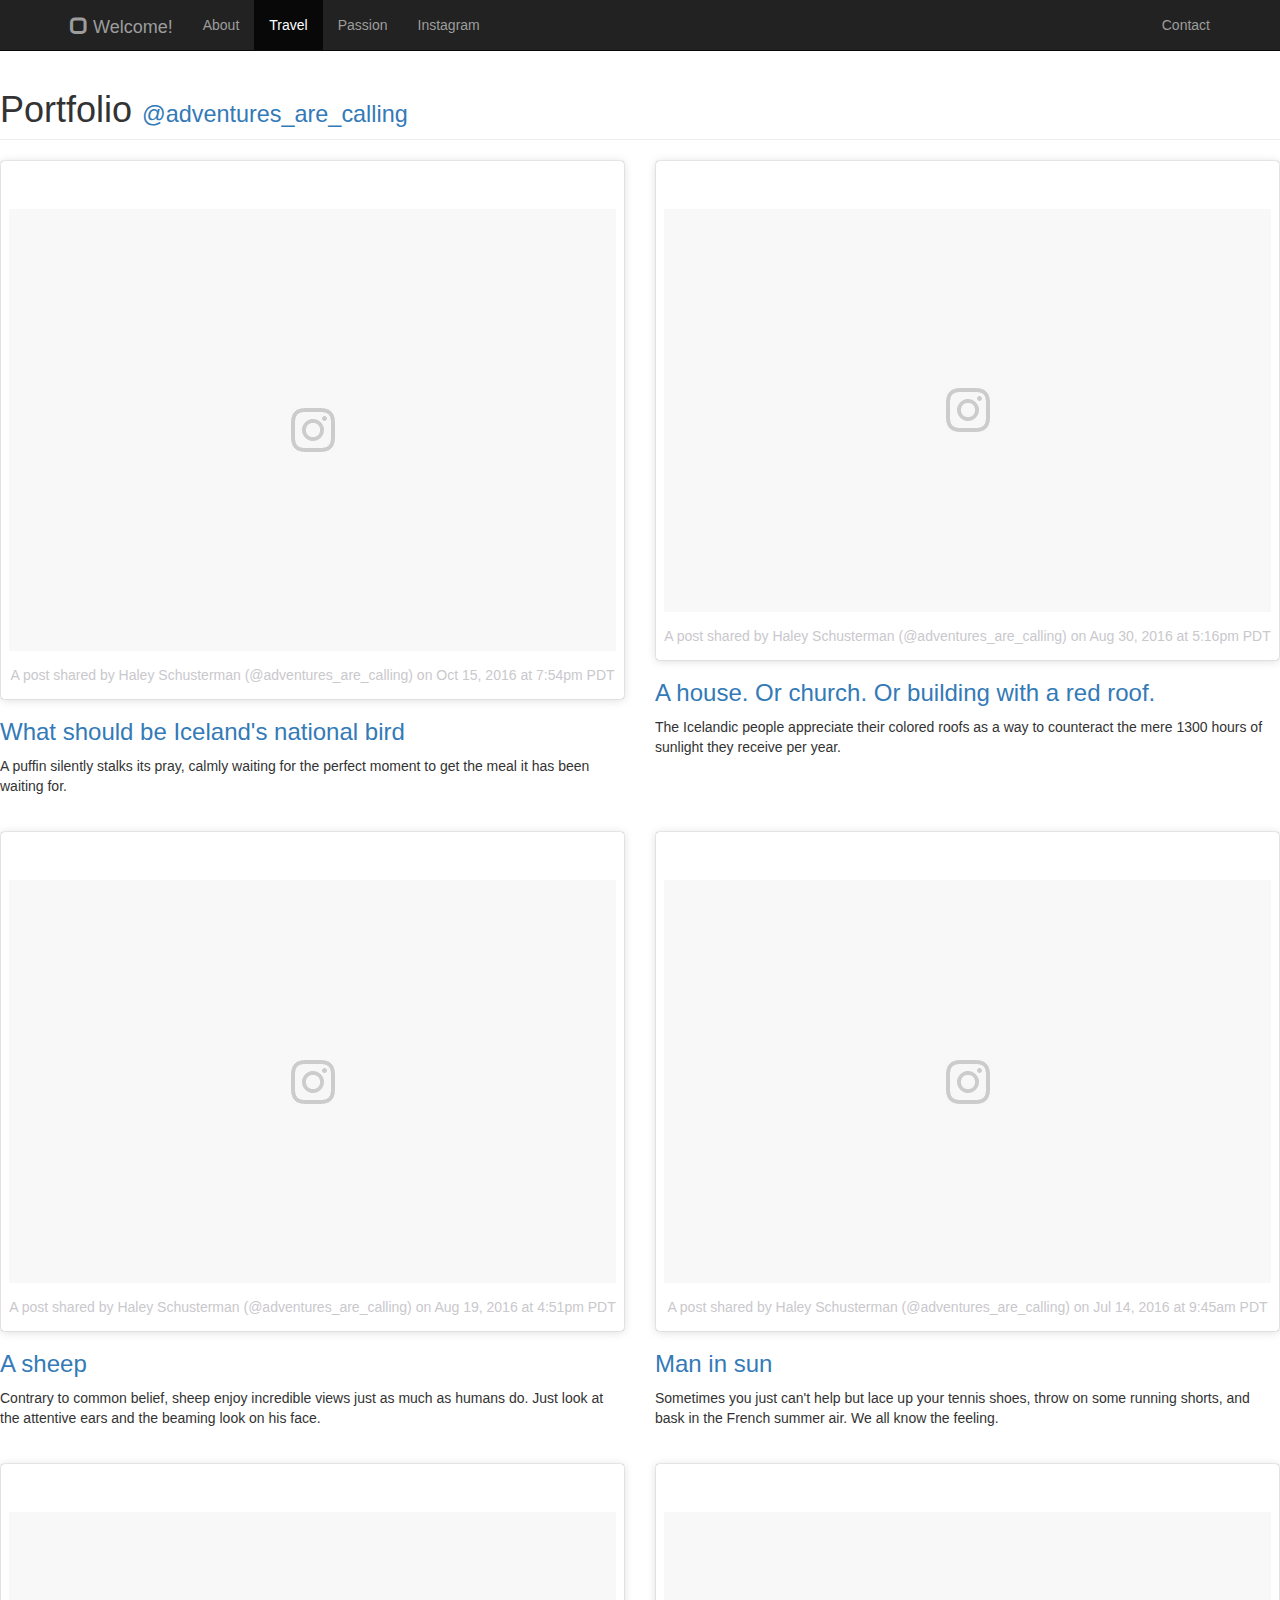
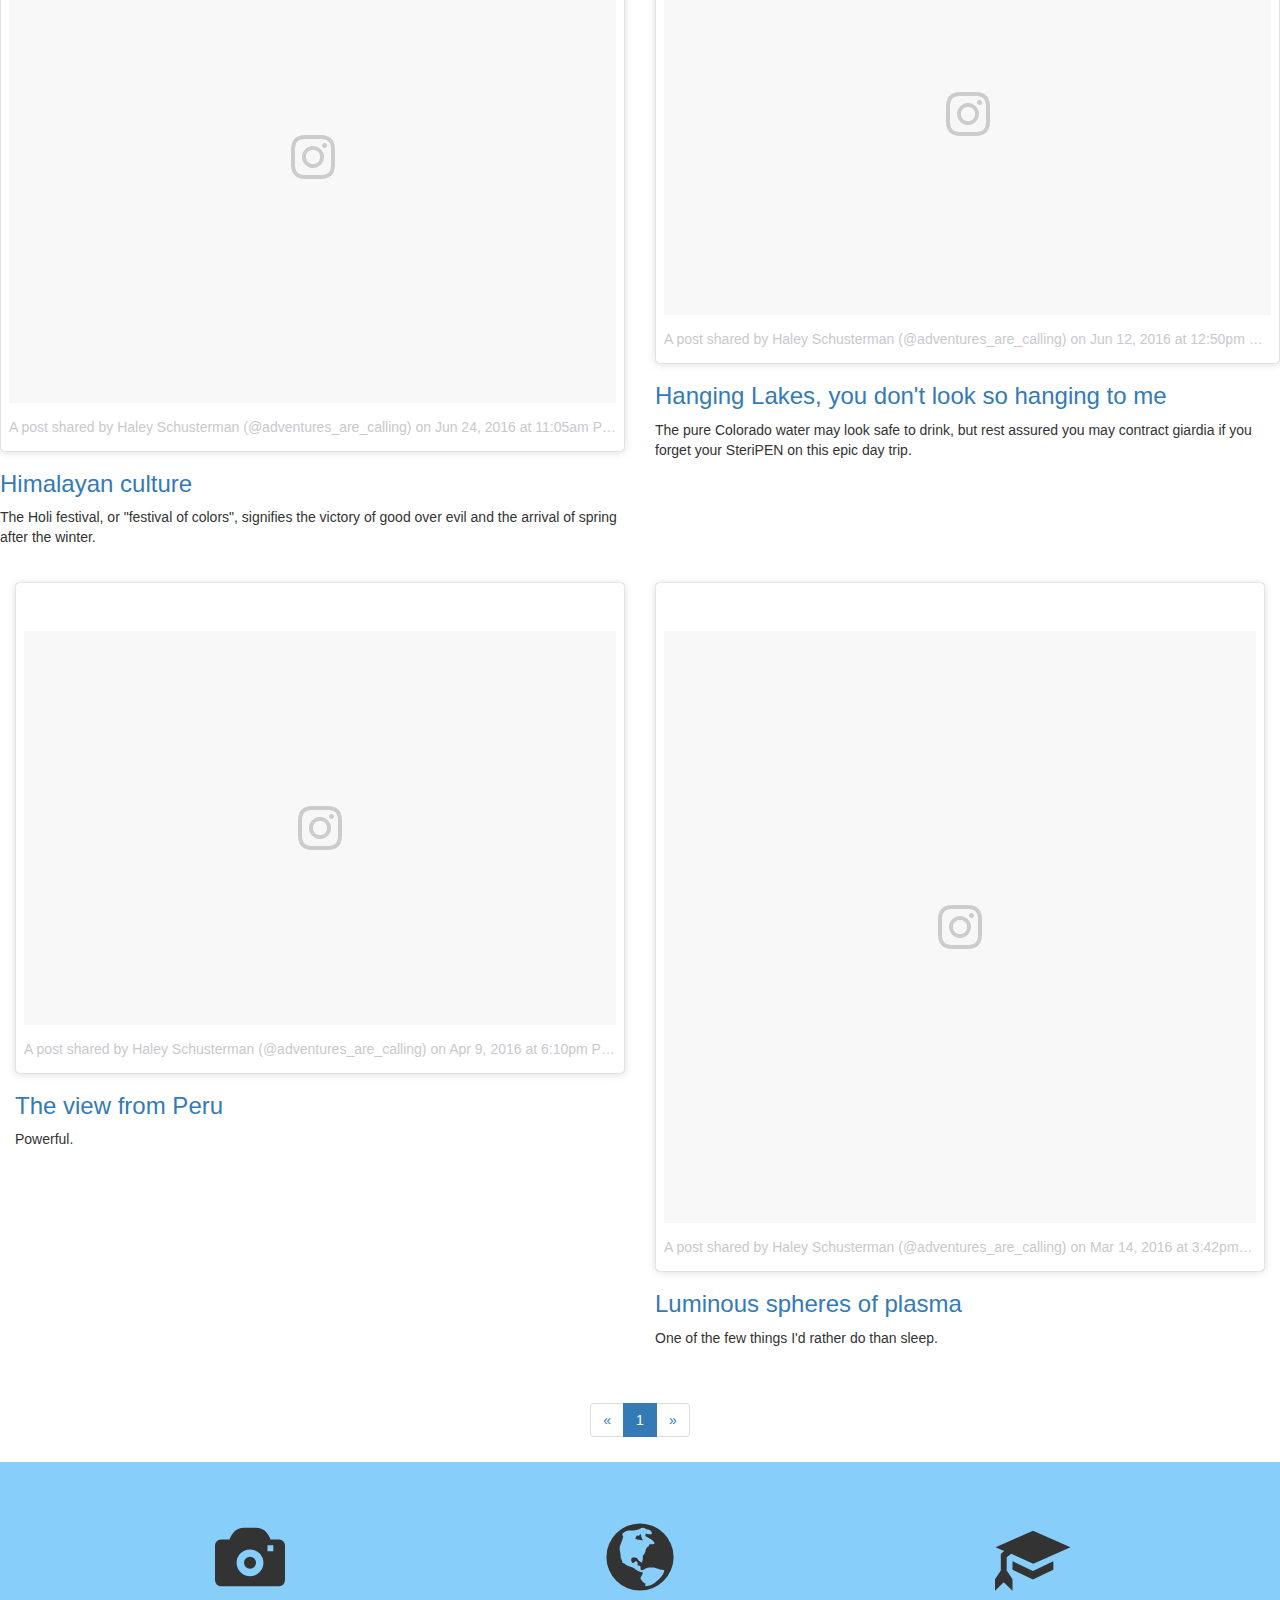
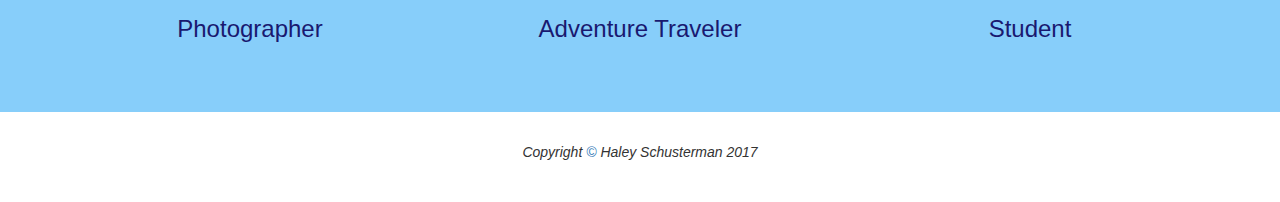
==== commit 75a3b1e8: "happy birthday" ====
--- a/index.html
+++ b/index.html
@@ -15,6 +15,33 @@
 
 <!-- Custom CSS: You can use this stylesheet to override any Bootstrap styles and/or apply your own styles -->
 <link href="css/custom.css" rel="stylesheet">
+<!-- jQuery -->
+<script src="js/jquery-1.11.3.min.js"></script>
+
+<!-- Bootstrap Core JavaScript -->
+<script src="js/bootstrap.min.js"></script>
+<script type="text/javascript" src="js/jquery.interactive_bg.js"></script>
+<script>
+	$(".bg").interactive_bg({
+		strength : 25, // Movement Strength when the cursor is moved. The higher, the faster it will reacts to your cursor. The default value is 25.
+		scale : 1.05, // The scale in which the background will be zoomed when hovering. Change this to 1 to stop scaling. The default value is 1.05.
+		animationSpeed : "100ms", // The time it takes for the scale to animate. This accepts CSS3 time function such as "100ms", "2.5s", etc. The default value is "100ms".
+		contain : true, // This option will prevent the scaled object/background from spilling out of its container. Keep this true for interactive background. Set it to false if you want to make an interactive object instead of a background. The default value is true.
+		wrapContent : true
+	// This option let you choose whether you want everything inside to reacts to your cursor, or just the background. Toggle it to true to have every elements inside reacts the same way. The default value is false
+	});
+	$(document).ready(function() {
+		$(".bg").interactive_bg(); // function call
+	});
+
+	// change background size on window resize
+	$(window).resize(function() {
+		$(".bg > .ibg-bg").css({
+			width : $(window).outerWidth(),
+			height : $(window).outerHeight()
+		})
+	});
+</script>
 
 <!-- HTML5 Shim and Respond.js IE8 support of HTML5 elements and media queries -->
 <!-- WARNING: Respond.js doesn't work if you view the page via file:// -->
@@ -63,8 +90,7 @@
 	</nav>
 
 	<!-- Content -->
-	<div class="container">
-
+	<div>
 		<!-- Heading -->
 		<div class="row">
 			<div class="col-lg-12">
@@ -135,7 +161,8 @@
 					<a href="#">A house. Or church. Or building with a red roof.</a>
 				</h3>
 				<p>The Icelandic people appreciate their colored roofs as a way
-					to counteract its mere 1300 hours of sunlight per year.</p>
+					to counteract the mere 1300 hours of sunlight they receive per
+					year.</p>
 			</div>
 		</div>
 		<!-- /.row -->
@@ -168,8 +195,8 @@
 				<h3>
 					<a href="#">A sheep</a>
 				</h3>
-				<p>Contrary to common belief, sheep enjoy the incredible views
-					just as much as humans do. Just look at the attentive ears and the
+				<p>Contrary to common belief, sheep enjoy incredible views just
+					as much as humans do. Just look at the attentive ears and the
 					beaming look on his face.</p>
 			</div>
 			<div class="col-md-6 portfolio-item">
@@ -198,9 +225,9 @@
 				<h3>
 					<a href="#">Man in sun</a>
 				</h3>
-				<p>Sometimes can't help but lace up your tennis shoes, throw on
-					some running shorts, and bask in the London summer air. We all know
-					the feeling.</p>
+				<p>Sometimes you just can't help but lace up your tennis shoes,
+					throw on some running shorts, and bask in the French summer air. We
+					all know the feeling.</p>
 			</div>
 		</div>
 
@@ -265,7 +292,7 @@
 				</h3>
 				<p>The pure Colorado water may look safe to drink, but rest
 					assured you may contract giardia if you forget your SteriPEN on
-					this day trip.</p>
+					this epic day trip.</p>
 			</div>
 		</div>
 
@@ -361,7 +388,8 @@
 						<h3>Adventure Traveler</h3>
 					</div>
 					<div class="col-sm-4 footer-blurb-item">
-						<span style="font-size: 5em;" class="glyphicon glyphicon-education"></span>
+						<span style="font-size: 5em;"
+							class="glyphicon glyphicon-education"></span>
 						<h3>Student</h3>
 					</div>
 				</div>
@@ -372,19 +400,14 @@
 		<div class="copyright">
 			<div class="container">
 				<p>
-					<i>Copyright <a href="bday.html">&copy;</a> Haley Schusterman 2017</i>
+					<i>Copyright <a href="bday.html">&copy;</a> Haley Schusterman
+						2017
+					</i>
 				</p>
 			</div>
 		</div>
 	</footer>
 
-
-	<!-- jQuery -->
-	<script src="js/jquery-1.11.3.min.js"></script>
-
-	<!-- Bootstrap Core JavaScript -->
-	<script src="js/bootstrap.min.js"></script>
-
 </body>
 
 </html>
